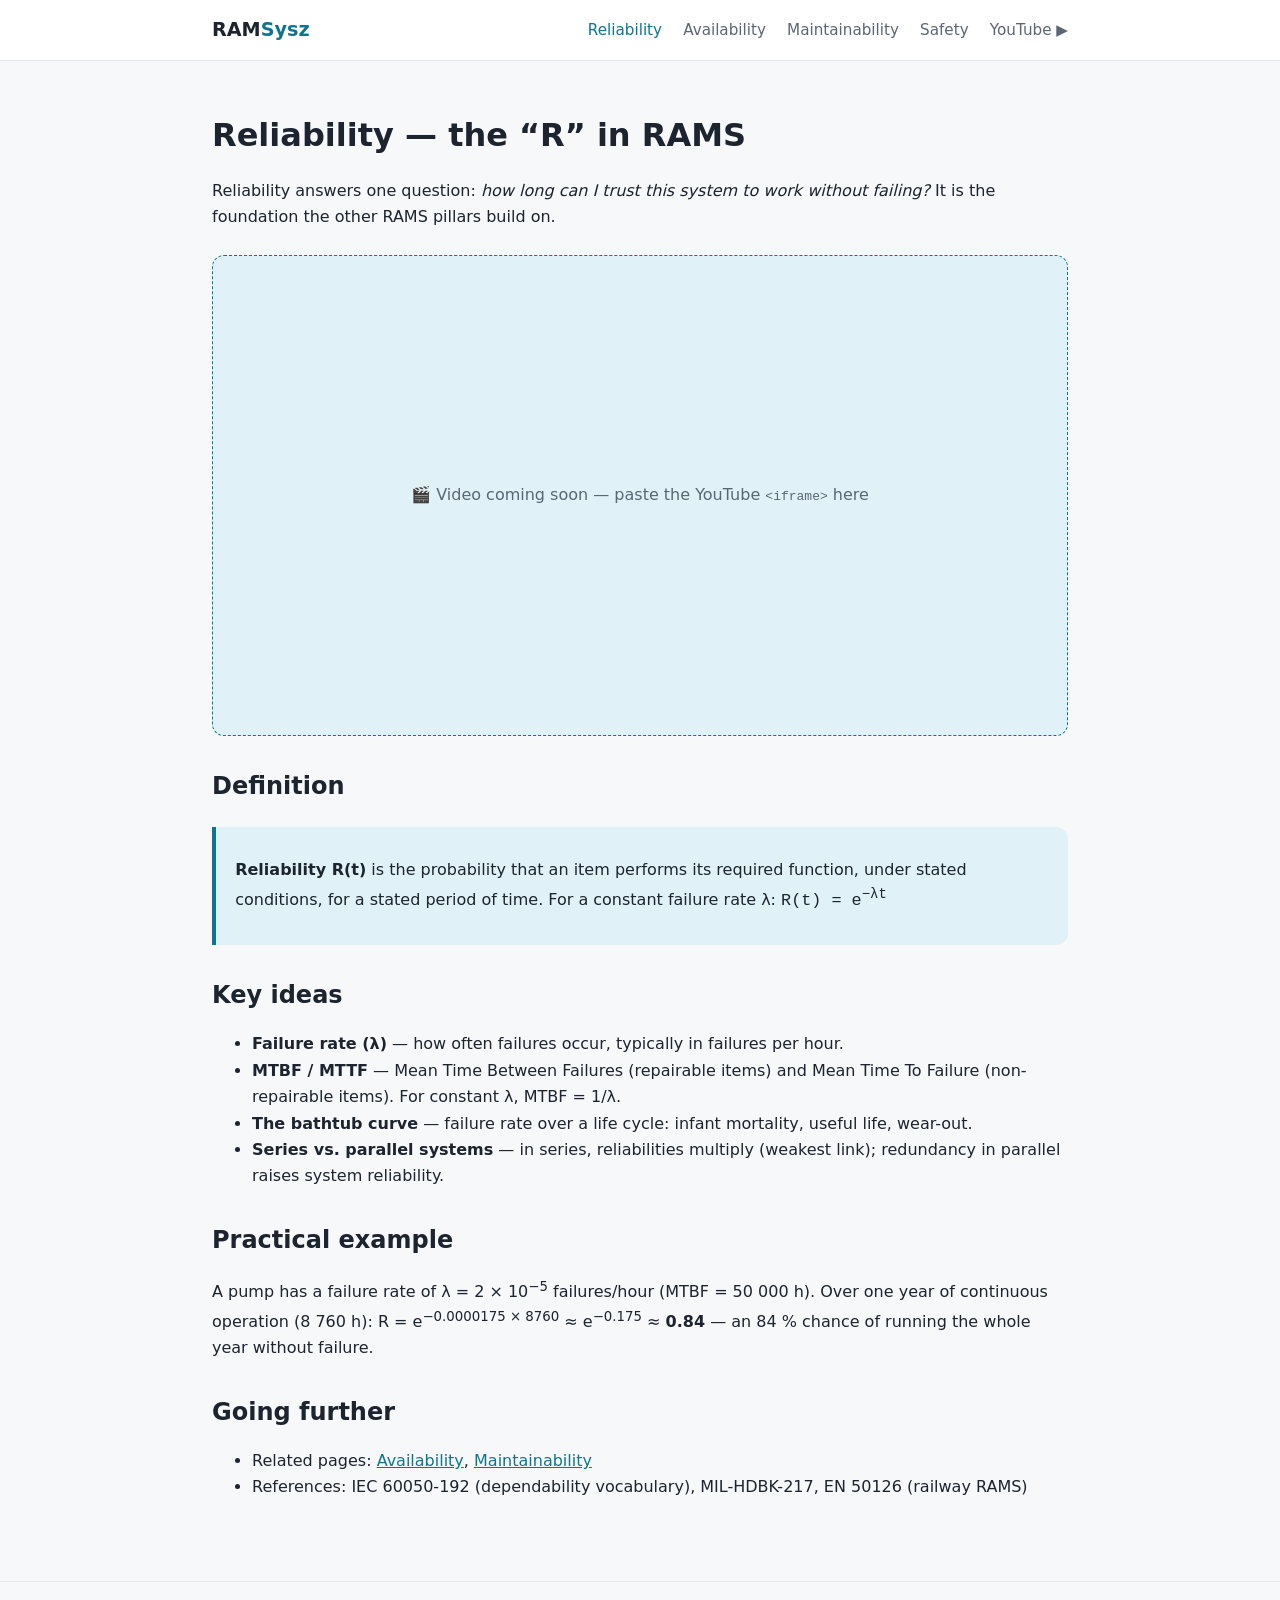
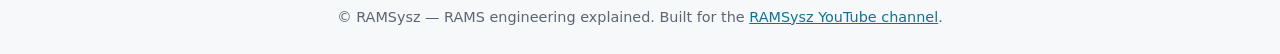
==== pages/reliability.html @ ed8fbfb4 "Scaffold RAMSysz website: homepage, RAMS concept pages, shared styles Static site for the RAMSysz Yo" ====
<!DOCTYPE html>
<html lang="en">
<head>
  <meta charset="UTF-8">
  <meta name="viewport" content="width=device-width, initial-scale=1.0">
  <meta name="description" content="Reliability explained: probability of failure-free operation, failure rate, MTBF/MTTF and the bathtub curve.">
  <title>Reliability — RAMSysz</title>
  <link rel="stylesheet" href="../assets/css/style.css">
</head>
<body>

  <header class="site-header">
    <div class="inner">
      <a class="brand" href="../index.html">RAM<span>Sysz</span></a>
      <nav class="site-nav">
        <a href="reliability.html" aria-current="page">Reliability</a>
        <a href="availability.html">Availability</a>
        <a href="maintainability.html">Maintainability</a>
        <a href="safety.html">Safety</a>
        <a href="https://www.youtube.com/@RAMSysz" target="_blank" rel="noopener">YouTube ▶</a>
      </nav>
    </div>
  </header>

  <main>
    <h1>Reliability — the “R” in RAMS</h1>
    <p>
      Reliability answers one question: <em>how long can I trust this system to work
      without failing?</em> It is the foundation the other RAMS pillars build on.
    </p>

    <div class="video-wrap">
      <p>🎬 Video coming soon — paste the YouTube <code>&lt;iframe&gt;</code> here</p>
    </div>

    <h2>Definition</h2>
    <div class="callout">
      <p>
        <strong>Reliability R(t)</strong> is the probability that an item performs its
        required function, under stated conditions, for a stated period of time.
        For a constant failure rate λ:
        <code>R(t) = e<sup>−λt</sup></code>
      </p>
    </div>

    <h2>Key ideas</h2>
    <ul>
      <li><strong>Failure rate (λ)</strong> — how often failures occur, typically in failures per hour.</li>
      <li><strong>MTBF / MTTF</strong> — Mean Time Between Failures (repairable items) and Mean Time To Failure (non-repairable items). For constant λ, MTBF = 1/λ.</li>
      <li><strong>The bathtub curve</strong> — failure rate over a life cycle: infant mortality, useful life, wear-out.</li>
      <li><strong>Series vs. parallel systems</strong> — in series, reliabilities multiply (weakest link); redundancy in parallel raises system reliability.</li>
    </ul>

    <h2>Practical example</h2>
    <p>
      A pump has a failure rate of λ = 2 × 10<sup>−5</sup> failures/hour
      (MTBF = 50 000 h). Over one year of continuous operation (8 760 h):
      R = e<sup>−0.0000175 × 8760</sup> ≈ e<sup>−0.175</sup> ≈ <strong>0.84</strong> —
      an 84 % chance of running the whole year without failure.
    </p>

    <h2>Going further</h2>
    <ul>
      <li>Related pages: <a href="availability.html">Availability</a>, <a href="maintainability.html">Maintainability</a></li>
      <li>References: IEC 60050-192 (dependability vocabulary), MIL-HDBK-217, EN 50126 (railway RAMS)</li>
    </ul>
  </main>

  <footer class="site-footer">
    © RAMSysz — RAMS engineering explained. Built for the
    <a href="https://www.youtube.com/@RAMSysz" target="_blank" rel="noopener">RAMSysz YouTube channel</a>.
  </footer>

</body>
</html>
---- assets/css/style.css ----
/* RAMSysz — shared stylesheet */

:root {
  --bg: #f7f8fa;
  --surface: #ffffff;
  --text: #1c2430;
  --muted: #5b6675;
  --border: #e3e7ee;
  --accent: #0e7490;      /* teal — brand color, change to match channel art */
  --accent-soft: #e0f2f7;
  --radius: 12px;
  --maxw: 56rem;
}

@media (prefers-color-scheme: dark) {
  :root {
    --bg: #10151c;
    --surface: #1a212b;
    --text: #e8ecf1;
    --muted: #9aa6b4;
    --border: #2a3442;
    --accent: #38bdf8;
    --accent-soft: #12303f;
  }
}

* { box-sizing: border-box; }

body {
  margin: 0;
  font-family: system-ui, -apple-system, "Segoe UI", Roboto, sans-serif;
  line-height: 1.65;
  background: var(--bg);
  color: var(--text);
}

/* Header & navigation */
.site-header {
  background: var(--surface);
  border-bottom: 1px solid var(--border);
}

.site-header .inner {
  max-width: var(--maxw);
  margin: 0 auto;
  padding: 0.9rem 1.25rem;
  display: flex;
  align-items: center;
  justify-content: space-between;
  flex-wrap: wrap;
  gap: 0.5rem;
}

.brand {
  font-size: 1.2rem;
  font-weight: 700;
  color: var(--text);
  text-decoration: none;
}

.brand span { color: var(--accent); }

.site-nav a {
  color: var(--muted);
  text-decoration: none;
  margin-left: 1rem;
  font-size: 0.95rem;
}

.site-nav a:hover,
.site-nav a[aria-current="page"] { color: var(--accent); }

/* Layout */
main {
  max-width: var(--maxw);
  margin: 0 auto;
  padding: 2rem 1.25rem 4rem;
}

.hero { text-align: center; padding: 2.5rem 0 1.5rem; }
.hero h1 { font-size: 2.2rem; margin: 0 0 0.5rem; }
.hero p { color: var(--muted); max-width: 40rem; margin: 0 auto; }

h1, h2, h3 { line-height: 1.3; }
h2 { margin-top: 2.2rem; }
a { color: var(--accent); }

/* Concept cards on the homepage */
.card-grid {
  display: grid;
  grid-template-columns: repeat(auto-fit, minmax(15rem, 1fr));
  gap: 1.25rem;
  margin-top: 2rem;
}

.card {
  background: var(--surface);
  border: 1px solid var(--border);
  border-radius: var(--radius);
  padding: 1.4rem;
  display: flex;
  flex-direction: column;
  gap: 0.5rem;
}

.card .letter {
  font-size: 1.6rem;
  font-weight: 800;
  color: var(--accent);
}

.card h3 { margin: 0; }
.card p { margin: 0; color: var(--muted); font-size: 0.95rem; flex: 1; }
.card a { font-weight: 600; text-decoration: none; }

/* Video embed placeholder */
.video-wrap {
  position: relative;
  aspect-ratio: 16 / 9;
  background: var(--accent-soft);
  border: 1px dashed var(--accent);
  border-radius: var(--radius);
  display: grid;
  place-items: center;
  color: var(--muted);
  margin: 1.5rem 0;
  overflow: hidden;
}

.video-wrap iframe {
  position: absolute;
  inset: 0;
  width: 100%;
  height: 100%;
  border: 0;
}

/* Key formula / definition callout */
.callout {
  background: var(--accent-soft);
  border-left: 4px solid var(--accent);
  border-radius: 0 var(--radius) var(--radius) 0;
  padding: 0.9rem 1.2rem;
  margin: 1.5rem 0;
}

.callout code { font-size: 1.05rem; }

/* Simple data tables */
table {
  width: 100%;
  border-collapse: collapse;
  margin: 1.5rem 0;
  background: var(--surface);
}

th, td {
  border: 1px solid var(--border);
  padding: 0.55rem 0.8rem;
  text-align: left;
}

th { background: var(--accent-soft); }

/* Footer */
.site-footer {
  border-top: 1px solid var(--border);
  color: var(--muted);
  text-align: center;
  font-size: 0.9rem;
  padding: 1.5rem 1.25rem;
}
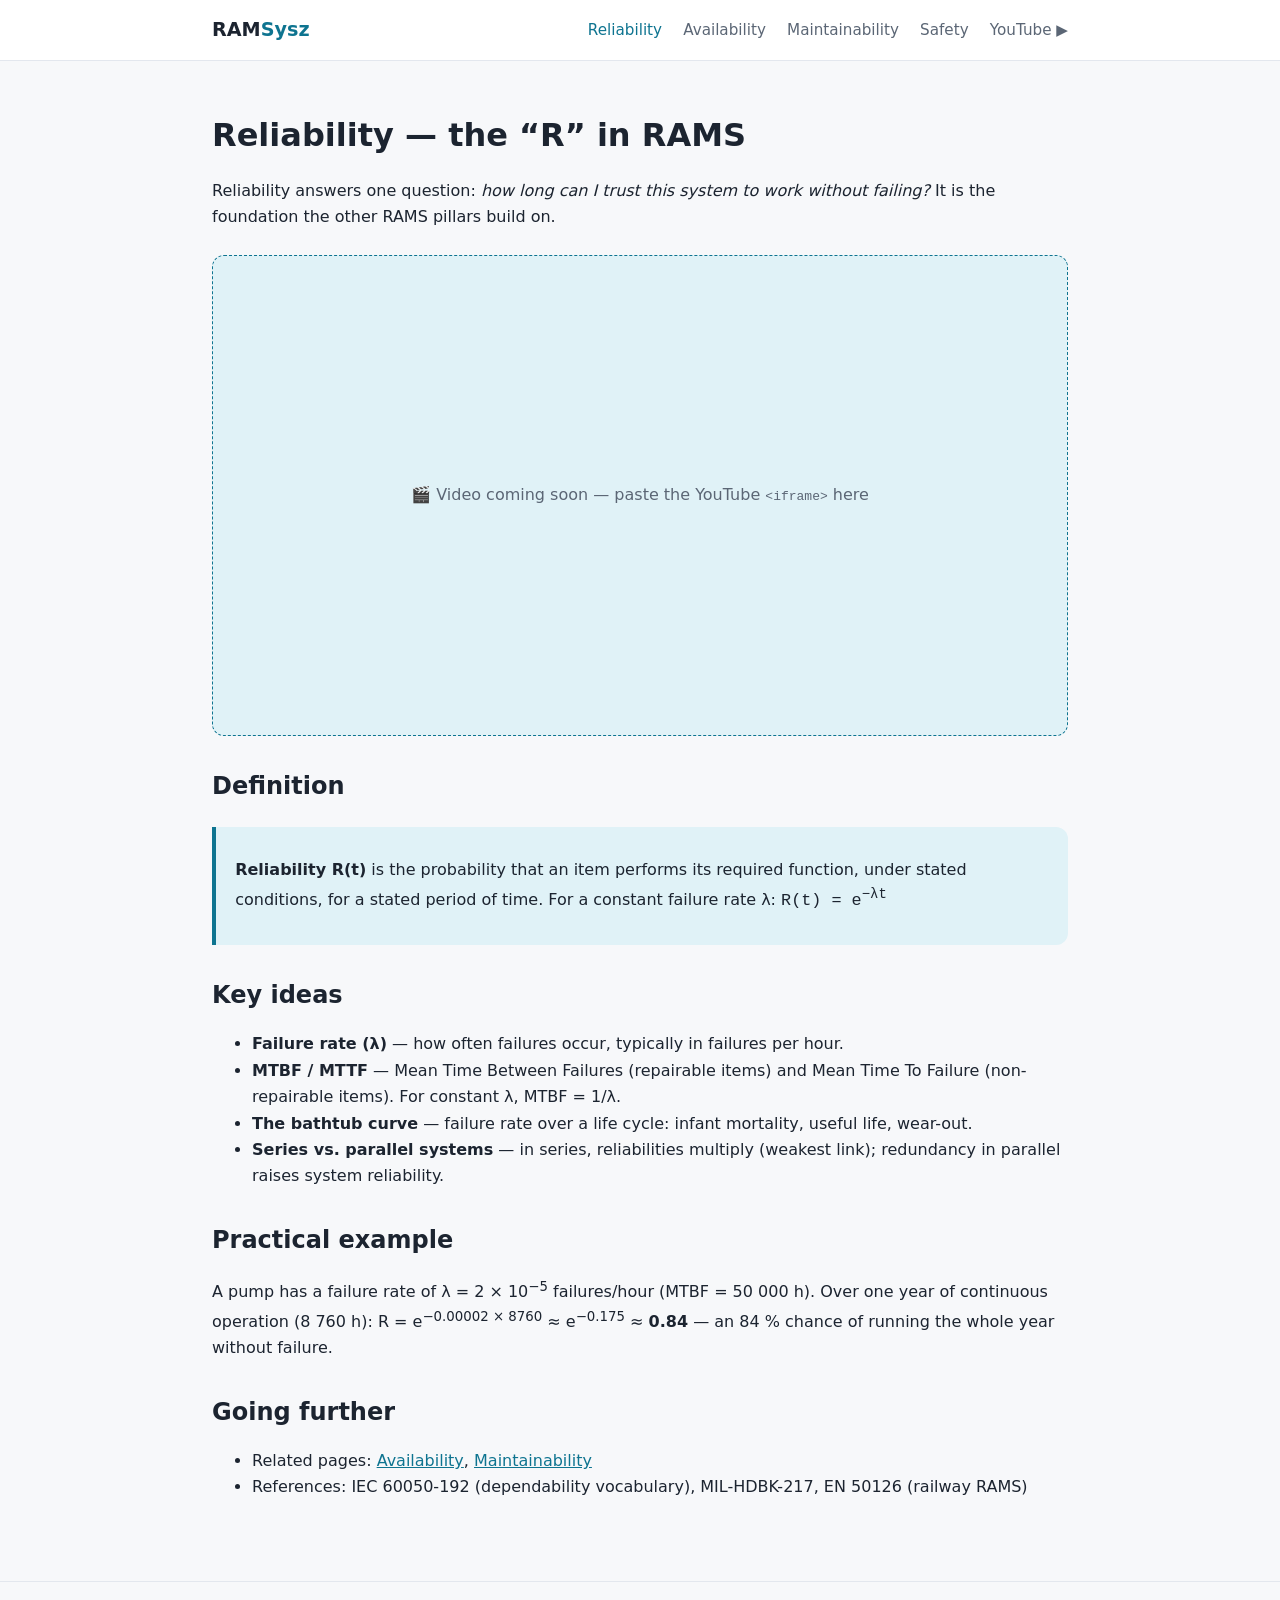
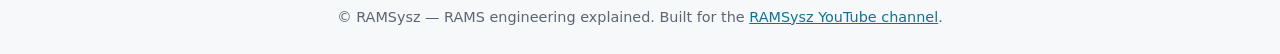
==== commit 55d8c462: "Fix failure rate value in reliability example Co-Authored-By: Claude Fable 5 <noreply@anthropic.com>" ====
--- a/pages/reliability.html
+++ b/pages/reliability.html
@@ -55,7 +55,7 @@
     <p>
       A pump has a failure rate of λ = 2 × 10<sup>−5</sup> failures/hour
       (MTBF = 50 000 h). Over one year of continuous operation (8 760 h):
-      R = e<sup>−0.0000175 × 8760</sup> ≈ e<sup>−0.175</sup> ≈ <strong>0.84</strong> —
+      R = e<sup>−0.00002 × 8760</sup> ≈ e<sup>−0.175</sup> ≈ <strong>0.84</strong> —
       an 84 % chance of running the whole year without failure.
     </p>
 
